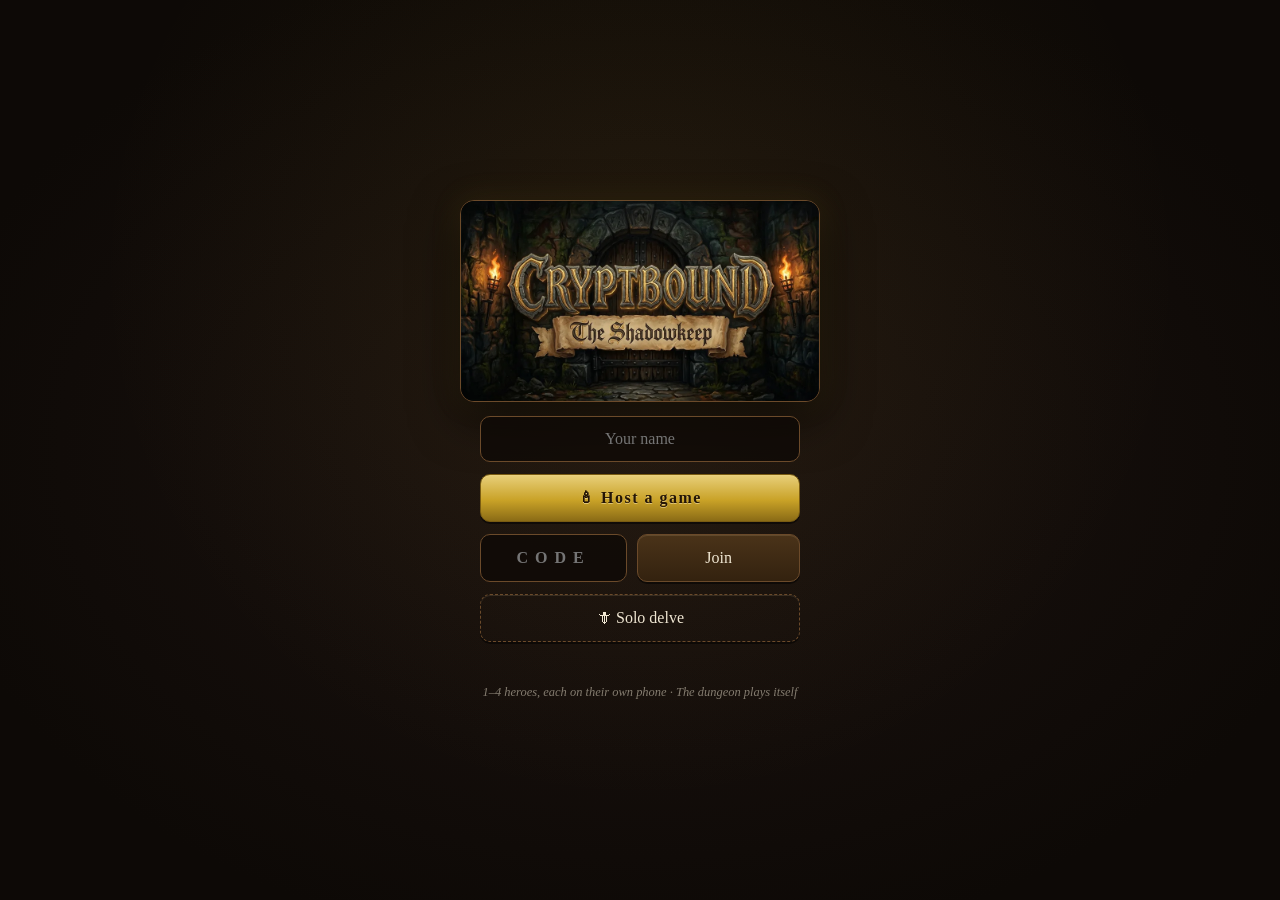
==== index.html @ fb604f8c "Add Gemini-generated art: logo, hero portraits, card illustrations, app icon - 12 original artworks " ====
<!DOCTYPE html>
<html lang="en">
<head>
  <meta charset="UTF-8" />
  <meta name="viewport" content="width=device-width, initial-scale=1.0, maximum-scale=1.0, user-scalable=no, viewport-fit=cover" />
  <meta name="theme-color" content="#0b0812" />
  <meta name="mobile-web-app-capable" content="yes" />
  <meta name="apple-mobile-web-app-capable" content="yes" />
  <meta name="apple-mobile-web-app-status-bar-style" content="black-translucent" />
  <title>CRYPTBOUND: The Shadowkeep</title>
  <link rel="manifest" href="manifest.webmanifest" />
  <link rel="icon" href="assets/icons/icon-192.png" />
  <link rel="apple-touch-icon" href="assets/icons/icon-192.png" />
  <link rel="stylesheet" href="css/style.css" />
  <script src="lib/peerjs.min.js"></script>
  <script type="importmap">
    { "imports": { "three": "./lib/three.module.min.js" } }
  </script>
</head>
<body>

  <!-- Home -->
  <div id="screen-home" class="screen parchment-bg">
    <div class="title-block">
      <img id="logo-art" src="assets/art/logo.webp" alt="CRYPTBOUND: The Shadowkeep"
        onerror="this.remove()" onload="this.closest('.title-block').classList.add('has-art')" />
      <div class="title-rule">⚔ ✦ ⚔</div>
      <h1 class="logo">CRYPTBOUND</h1>
      <p class="tagline">— The Shadowkeep —</p>
    </div>
    <p id="loading-note" class="dim">Unpacking the miniatures...</p>
    <div class="home-form">
      <input id="player-name" type="text" maxlength="14" placeholder="Your name" autocomplete="off" />
      <button id="btn-host" class="primary">🕯 Host a game</button>
      <div class="join-row">
        <input id="join-code" type="text" maxlength="4" placeholder="CODE" autocomplete="off" />
        <button id="btn-join">Join</button>
      </div>
      <button id="btn-solo" class="ghost">🗡 Solo delve</button>
      <p id="home-error" class="error"></p>
    </div>
    <p class="fine-print">1–4 heroes, each on their own phone · The dungeon plays itself</p>
  </div>

  <!-- Lobby -->
  <div id="screen-lobby" class="screen parchment-bg">
    <h2 class="lobby-title">Party gathers at room <span id="lobby-code">—</span></h2>
    <p id="lobby-hint" class="dim"></p>
    <div id="lobby-slots"></div>
    <button id="btn-start" class="primary hidden">⚔ BEGIN THE QUEST</button>
  </div>

  <!-- Game -->
  <div id="screen-game" class="screen hidden">
    <div id="board-container"></div>
    <div id="table-vignette"></div>
    <div id="turn-bar"></div>
    <div id="objective-chip"></div>
    <div id="hero-card"></div>
    <button id="btn-center" title="Center on active hero">🎯</button>
    <div id="game-log"></div>
    <div id="dice-tray" class="hidden"></div>
    <div id="turn-banner" class="hidden"></div>
    <div id="card-overlay" class="hidden"></div>
    <div id="bottom-sheet" class="hidden"></div>
    <div id="action-bar"></div>
  </div>

  <!-- End -->
  <div id="screen-end" class="screen parchment-bg">
    <h1 id="end-title"></h1>
    <p id="end-text"></p>
    <div id="end-stats"></div>
    <button id="btn-again" class="primary">↺ Play again</button>
  </div>

  <div id="toast" class="hidden"></div>

  <script type="module" src="js/main.js"></script>
</body>
</html>
---- css/style.css ----
* { margin: 0; padding: 0; box-sizing: border-box; }

:root {
  --ink: #efe6d2;
  --parchment: #d8c9a3;
  --gold: #c9a227;
  --gold-hi: #e8cf7a;
  --wood: #3d2a16;
  --panel: rgba(24, 16, 10, 0.88);
  --panel-border: #6b4a2a;
  --blood: #b8452f;
}

html, body {
  width: 100%; height: 100%;
  overflow: hidden;
  background: #0b0812;
  color: var(--ink);
  font-family: Georgia, "Times New Roman", serif;
  touch-action: none;
  user-select: none;
  -webkit-user-select: none;
  -webkit-tap-highlight-color: transparent;
  overscroll-behavior: none;
}

.hidden { display: none !important; }
.dim { opacity: 0.65; }
.error { color: #ff8a76; min-height: 1.2em; font-size: 0.9rem; }

.screen {
  position: absolute; inset: 0;
  display: flex; flex-direction: column;
  align-items: center; justify-content: center;
  gap: 14px;
  padding: 24px;
  padding-top: calc(24px + env(safe-area-inset-top, 0px));
  padding-bottom: calc(24px + env(safe-area-inset-bottom, 0px));
  text-align: center;
}

/* Ξύλινο/σκοτεινό φόντο για τα menu screens */
.parchment-bg {
  background:
    radial-gradient(ellipse at 50% 30%, rgba(201, 162, 39, 0.08), transparent 60%),
    radial-gradient(ellipse at center, #1c1310 0%, #0d0906 80%);
}

.title-block { display: flex; flex-direction: column; gap: 4px; align-items: center; }
#logo-art {
  width: min(360px, 90vw);
  border-radius: 14px;
  border: 1px solid var(--panel-border);
  box-shadow: 0 16px 48px rgba(0, 0, 0, 0.7), 0 0 30px rgba(201, 162, 39, 0.15);
}
.title-block.has-art .title-rule,
.title-block.has-art .logo,
.title-block.has-art .tagline { display: none; }
.title-rule { color: var(--gold); letter-spacing: 10px; font-size: 0.9rem; opacity: 0.8; }

.logo {
  font-size: clamp(2.6rem, 13vw, 4.4rem);
  font-weight: 700; letter-spacing: 5px;
  color: var(--parchment);
  text-shadow: 0 2px 0 #3a2a10, 0 6px 24px rgba(201, 162, 39, 0.35);
}

.tagline { letter-spacing: 5px; color: var(--gold-hi); font-style: italic; }
.fine-print { font-size: 0.78rem; opacity: 0.5; font-style: italic; }

/* ---------- Buttons / inputs: ξύλο & χρυσός ---------- */

button {
  font: inherit; color: var(--ink);
  background: linear-gradient(180deg, #4a3319, #33220f);
  border: 1px solid var(--panel-border);
  border-radius: 10px;
  padding: 13px 20px;
  min-height: 48px;
  cursor: pointer;
  box-shadow: 0 2px 0 rgba(0, 0, 0, 0.5), inset 0 1px 0 rgba(255, 230, 180, 0.12);
}
button:active { transform: translateY(1px); }
button:disabled { opacity: 0.4; }
button.primary {
  background: linear-gradient(180deg, var(--gold-hi), var(--gold) 55%, #8a6b16);
  color: #241505; font-weight: 700; letter-spacing: 1.5px;
  border: 1px solid #7a5c12;
  text-shadow: 0 1px 0 rgba(255, 240, 200, 0.5);
}
button.ghost { background: transparent; border-style: dashed; }

input {
  font: inherit; color: var(--ink);
  background: rgba(14, 9, 5, 0.8);
  border: 1px solid var(--panel-border);
  border-radius: 10px;
  padding: 13px 16px;
  text-align: center;
  width: 100%;
}
#join-code { text-transform: uppercase; letter-spacing: 7px; width: 46%; font-weight: 700; }

.home-form { display: flex; flex-direction: column; gap: 12px; width: min(320px, 86vw); }
.join-row { display: flex; gap: 10px; }
.join-row button { flex: 1; }

/* ---------- Lobby ---------- */

.lobby-title { color: var(--parchment); font-weight: 600; }
#lobby-code { color: var(--gold-hi); letter-spacing: 6px; }
#lobby-slots { display: flex; flex-direction: column; gap: 10px; width: min(380px, 92vw); }

.hero-slot {
  display: grid;
  grid-template-columns: auto 1fr auto;
  align-items: center; gap: 12px;
  text-align: left;
  min-height: 64px;
}
.hero-slot.taken { border-color: var(--gold); }
.hero-slot.mine { background: linear-gradient(180deg, #5a3f1e, #3d2a12); box-shadow: 0 0 12px rgba(201, 162, 39, 0.35); }
.hero-dot { width: 14px; height: 14px; border-radius: 50%; box-shadow: 0 0 8px currentColor; }
.hero-avatar { position: relative; display: flex; align-items: center; }
.hero-avatar img {
  width: 48px; height: 48px;
  border-radius: 8px;
  object-fit: cover;
  border: 1px solid var(--panel-border);
}
.hero-avatar img + .hero-dot { position: absolute; right: -4px; bottom: -4px; width: 12px; height: 12px; border: 2px solid #17100a; }
.hero-name small { color: var(--gold-hi); font-style: italic; }
.hero-stats { display: block; font-size: 0.72rem; opacity: 0.65; margin-top: 2px; font-family: system-ui, sans-serif; }
.hero-by { font-size: 0.72rem; opacity: 0.8; text-transform: uppercase; letter-spacing: 1px; }

/* ---------- Game HUD ---------- */

#screen-game { padding: 0; justify-content: stretch; align-items: stretch; }
#board-container, #board-container canvas {
  position: absolute; inset: 0; width: 100%; height: 100%; display: block;
}

/* Βινιέτα σαν φως κεριού πάνω από το τραπέζι */
#table-vignette {
  position: absolute; inset: 0;
  pointer-events: none;
  background: radial-gradient(ellipse at 50% 42%, transparent 45%, rgba(5, 3, 8, 0.55) 100%);
  z-index: 2;
}

#turn-bar {
  position: absolute;
  top: env(safe-area-inset-top, 0px);
  left: 0; right: 0;
  padding: 10px 14px 22px;
  background: linear-gradient(180deg, rgba(8, 5, 2, 0.92), transparent);
  font-size: 0.95rem;
  text-align: center;
  pointer-events: none;
  z-index: 5;
  color: var(--parchment);
}
#turn-bar.my-turn b { color: var(--gold-hi); }
.round-chip {
  font-size: 0.68rem; letter-spacing: 2px;
  border: 1px solid var(--panel-border);
  border-radius: 999px;
  padding: 2px 8px;
  margin-right: 6px;
  color: var(--gold-hi);
  font-family: system-ui, sans-serif;
}

#objective-chip {
  position: absolute;
  top: calc(env(safe-area-inset-top, 0px) + 40px);
  left: 50%; transform: translateX(-50%);
  font-size: 0.7rem;
  opacity: 0.7;
  pointer-events: none;
  z-index: 5;
  font-family: system-ui, sans-serif;
}

#hero-card {
  position: absolute;
  top: calc(env(safe-area-inset-top, 0px) + 64px);
  left: 10px;
  background: var(--panel);
  border: 1px solid var(--panel-border);
  border-radius: 10px;
  padding: 8px 12px;
  font-size: 0.9rem;
  line-height: 1.5;
  pointer-events: none;
  z-index: 5;
}
#hero-card b { color: var(--gold-hi); }
#hero-card .hearts { color: var(--blood); letter-spacing: 1px; }
#hero-card small { font-family: system-ui, sans-serif; font-size: 0.72rem; }

#btn-center {
  position: absolute;
  right: 10px;
  top: calc(env(safe-area-inset-top, 0px) + 64px);
  min-height: 42px; min-width: 42px;
  padding: 8px;
  border-radius: 50%;
  z-index: 6;
  font-size: 1.1rem;
}

#game-log {
  position: absolute;
  bottom: calc(env(safe-area-inset-bottom, 0px) + 88px);
  left: 8px; right: 8px;
  max-height: 110px;
  overflow-y: auto;
  font-size: 0.8rem;
  line-height: 1.55;
  padding: 6px 12px;
  background: linear-gradient(180deg, transparent, rgba(8, 5, 2, 0.75) 30%);
  border-radius: 10px;
  pointer-events: none;
  z-index: 5;
  font-style: italic;
}
.log-combat { color: #ffb3a0; }
.log-treasure { color: var(--gold-hi); }
.log-spell { color: #c9a8ff; }
.log-death, .log-end { color: #ff8a76; font-weight: 700; }
.log-kill { color: #a8ffc9; }
.log-reveal { color: #a0cfff; }
.log-intro { color: var(--parchment); }

#action-bar {
  position: absolute;
  bottom: env(safe-area-inset-bottom, 0px);
  left: 0; right: 0;
  display: flex;
  gap: 8px;
  padding: 10px;
  overflow-x: auto;
  z-index: 6;
  background: linear-gradient(0deg, rgba(8, 5, 2, 0.97) 60%, transparent);
}
#action-bar button {
  flex: 0 0 auto;
  font-size: 0.88rem;
  padding: 11px 15px;
  border-radius: 999px;
  font-family: system-ui, sans-serif;
}
#action-bar button.roll {
  background: linear-gradient(180deg, var(--gold-hi), var(--gold) 55%, #8a6b16);
  color: #241505; font-weight: 700;
}
#action-bar button.end-turn { border-color: var(--gold); color: var(--gold-hi); }
#action-bar button.cancel { border-color: #ff8a76; color: #ff8a76; }
#action-bar button.info { opacity: 0.95; background: #241a0d; }
#action-bar button.icon-btn { font-size: 1.05rem; min-width: 48px; }

/* ---------- Dice tray ---------- */

#dice-tray {
  position: absolute;
  top: 46%; left: 50%;
  transform: translate(-50%, -50%);
  background: radial-gradient(ellipse at top, #2a1c0e, #17100a);
  border: 2px solid var(--panel-border);
  border-radius: 16px;
  padding: 16px 22px;
  text-align: center;
  z-index: 8;
  pointer-events: none;
  box-shadow: 0 14px 44px rgba(0, 0, 0, 0.75), inset 0 0 24px rgba(0, 0, 0, 0.6);
  min-width: 230px;
}
.tray-row { display: flex; align-items: center; justify-content: space-between; gap: 14px; margin: 6px 0; }
.tray-name { font-size: 0.78rem; opacity: 0.85; font-style: italic; }
.tray-name.atk { color: #ffb3a0; }
.tray-name.def { color: #a0cfff; }
.dice-set { display: flex; gap: 6px; }

.die {
  width: 38px; height: 38px;
  display: inline-flex; align-items: center; justify-content: center;
  border-radius: 8px;
  font-size: 1.15rem;
  background: linear-gradient(160deg, #f3ead2, #cbbb92);
  box-shadow: 0 3px 5px rgba(0, 0, 0, 0.55), inset 0 1px 0 #fff8;
  color: #241505;
}
.die.skull { background: linear-gradient(160deg, #f3ead2, #cbbb92); }
.die.white { background: linear-gradient(160deg, #ffffff, #d8d8d8); }
.die.black { background: linear-gradient(160deg, #4a4a55, #23232c); filter: none; }
.die.num { font-weight: 800; font-size: 1.3rem; font-family: Georgia, serif; }

.tray-in .die { animation: dieroll 0.55s cubic-bezier(0.2, 1.6, 0.4, 1) backwards; }
.tray-in .die:nth-child(2) { animation-delay: 0.07s; }
.tray-in .die:nth-child(3) { animation-delay: 0.14s; }
.tray-in .die:nth-child(4) { animation-delay: 0.21s; }

@keyframes dieroll {
  0% { transform: translateY(-46px) rotate(220deg) scale(0.4); opacity: 0; }
  70% { transform: translateY(4px) rotate(-12deg) scale(1.06); opacity: 1; }
  100% { transform: none; opacity: 1; }
}

.tray-result { margin-top: 8px; font-weight: 700; letter-spacing: 1px; color: var(--gold-hi); }
.tray-result.hit { color: #ff9a84; }
.tray-result.block { color: #a0cfff; }

/* ---------- YOUR TURN banner ---------- */

#turn-banner {
  position: absolute;
  top: 32%; left: 50%;
  transform: translateX(-50%);
  font-size: clamp(1.6rem, 8vw, 2.6rem);
  letter-spacing: 5px;
  color: var(--gold-hi);
  text-shadow: 0 2px 0 #3a2a10, 0 0 34px rgba(201, 162, 39, 0.6);
  z-index: 9;
  pointer-events: none;
  white-space: nowrap;
}
.banner-in { animation: bannerpop 1.5s ease-out forwards; }
@keyframes bannerpop {
  0% { opacity: 0; transform: translateX(-50%) scale(0.6); }
  18% { opacity: 1; transform: translateX(-50%) scale(1.08); }
  30% { transform: translateX(-50%) scale(1); }
  80% { opacity: 1; }
  100% { opacity: 0; }
}

/* ---------- Treasure card ---------- */

#card-overlay {
  position: absolute; inset: 0;
  display: flex; align-items: center; justify-content: center;
  background: rgba(5, 3, 8, 0.45);
  z-index: 10;
}
.tcard { width: 210px; height: 300px; perspective: 900px; }
.tcard-inner {
  position: relative; width: 100%; height: 100%;
  transform-style: preserve-3d;
  transition: transform 0.7s cubic-bezier(0.3, 1.4, 0.4, 1);
}
.tcard.flip .tcard-inner { transform: rotateY(180deg); }
.tcard-back, .tcard-front {
  position: absolute; inset: 0;
  backface-visibility: hidden;
  border-radius: 14px;
  display: flex; flex-direction: column; align-items: center; justify-content: center;
  gap: 14px;
  padding: 18px;
  border: 2px solid var(--gold);
  box-shadow: 0 18px 50px rgba(0, 0, 0, 0.8);
}
.tcard-back {
  background:
    radial-gradient(circle at center, rgba(201, 162, 39, 0.25), transparent 65%),
    repeating-linear-gradient(45deg, #241a0d 0 10px, #1c1409 10px 20px);
  background-size: cover;
  background-position: center;
  font-size: 3.4rem;
}
.tcard-back[style*="background-image"] { font-size: 0; }
.tcard-front {
  transform: rotateY(180deg);
  background: linear-gradient(170deg, #efe3c4, #cbb98e);
  background-size: cover;
  background-position: center;
  color: #2c1d08;
  justify-content: flex-end;
  padding: 0;
  overflow: hidden;
}
.tcard-icon { font-size: 3rem; }
.tcard-front[style*="background-image"] .tcard-icon { display: none; }
.tcard-text {
  font-size: 0.92rem; line-height: 1.4; text-align: center; font-style: italic;
  width: 100%;
  padding: 12px 14px;
  background: linear-gradient(180deg, rgba(239, 227, 196, 0), rgba(239, 227, 196, 0.95) 30%);
  color: #2c1d08;
  text-shadow: 0 1px 0 #fff8;
}
.tcard.hazard .tcard-front, .tcard.monster .tcard-front { background: linear-gradient(170deg, #e0bfb2, #b98e83); }
.tcard.special .tcard-front { background: linear-gradient(170deg, #f5e6b8, #d9bd6d); }

/* ---------- Bottom sheet (spells) ---------- */

#bottom-sheet {
  position: absolute;
  left: 0; right: 0;
  bottom: 0;
  background: var(--panel);
  border-top: 2px solid var(--panel-border);
  border-radius: 18px 18px 0 0;
  padding: 14px 14px calc(14px + env(safe-area-inset-bottom, 0px));
  z-index: 11;
  display: flex; flex-direction: column; gap: 8px;
  animation: sheetup 0.25s ease-out;
}
@keyframes sheetup { from { transform: translateY(100%); } to { transform: none; } }
.sheet-title { text-align: center; color: var(--gold-hi); letter-spacing: 2px; font-size: 0.85rem; margin-bottom: 4px; }
.sheet-item {
  display: grid;
  grid-template-columns: auto 1fr;
  gap: 14px;
  align-items: center;
  text-align: left;
}
.sheet-item small { display: block; opacity: 0.65; font-size: 0.75rem; font-family: system-ui, sans-serif; }
.sheet-icon { font-size: 1.5rem; }
.sheet-cancel { text-align: center; display: block; color: #ff8a76; }

/* ---------- End screen ---------- */

#end-title.win { color: var(--gold-hi); text-shadow: 0 0 34px rgba(201, 162, 39, 0.6); font-size: clamp(2.6rem, 13vw, 4rem); letter-spacing: 6px; }
#end-title.loss { color: #ff8a76; font-size: clamp(2.6rem, 13vw, 4rem); letter-spacing: 6px; }
#end-stats { display: flex; flex-direction: column; gap: 6px; font-size: 0.95rem; }
.end-hero b { color: var(--gold-hi); }

#toast {
  position: absolute;
  top: calc(env(safe-area-inset-top, 0px) + 92px);
  left: 50%; transform: translateX(-50%);
  background: var(--panel);
  border: 1px solid var(--panel-border);
  border-radius: 999px;
  padding: 10px 20px;
  font-size: 0.85rem;
  z-index: 12;
  max-width: 90vw;
}
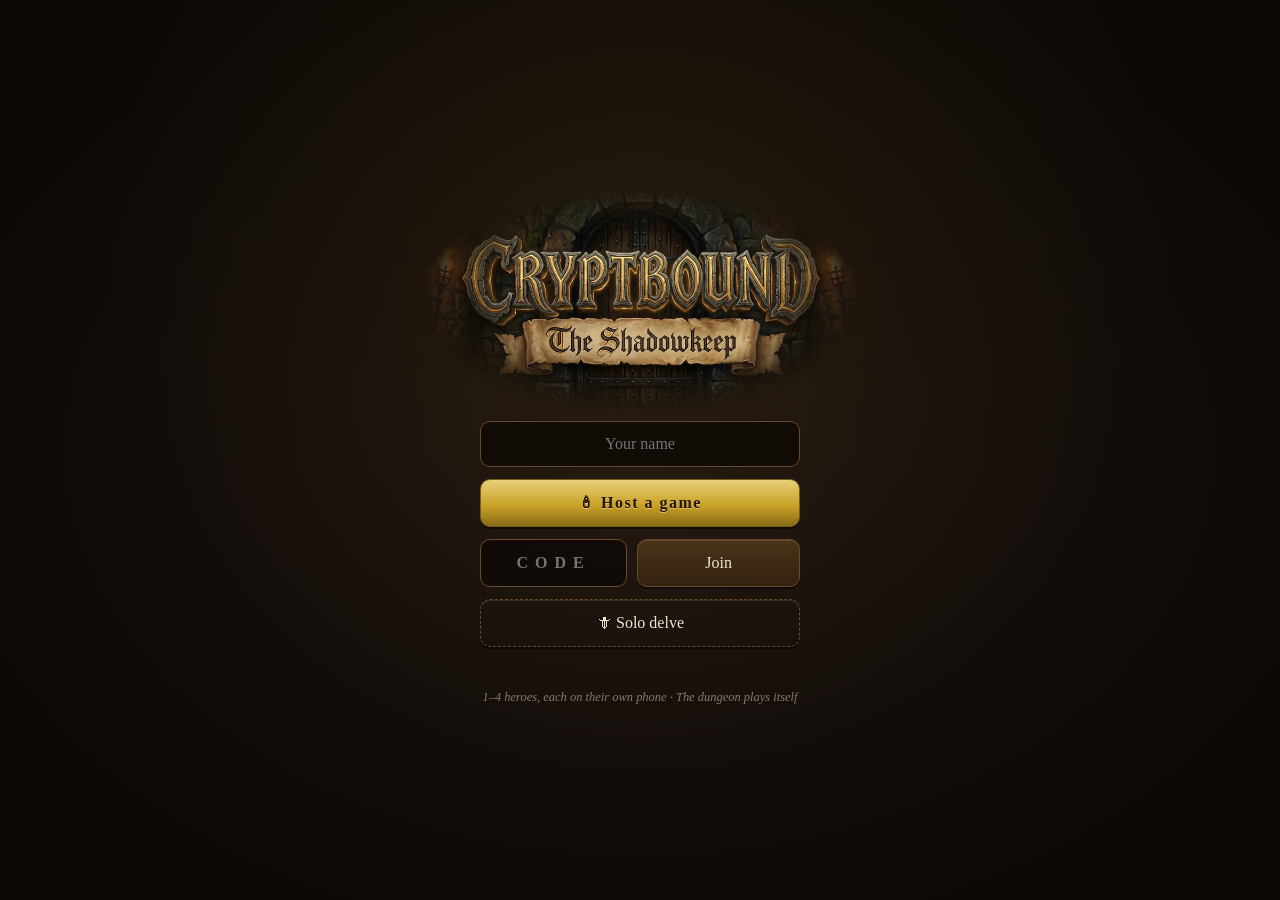
==== commit 1ab603fa: "Super polish: smooth camera, move confirmation, chest UX, icon bar, animated home UX: - Movement is " ====
--- a/index.html
+++ b/index.html
@@ -21,6 +21,10 @@
 
   <!-- Home -->
   <div id="screen-home" class="screen parchment-bg">
+    <div id="embers" aria-hidden="true">
+      <span></span><span></span><span></span><span></span><span></span>
+      <span></span><span></span><span></span><span></span><span></span>
+    </div>
     <div class="title-block">
       <img id="logo-art" src="assets/art/logo.webp" alt="CRYPTBOUND: The Shadowkeep"
         onerror="this.remove()" onload="this.closest('.title-block').classList.add('has-art')" />
--- a/css/style.css
+++ b/css/style.css
@@ -30,6 +30,7 @@
 
 .screen {
   position: absolute; inset: 0;
+  animation: screenIn 0.45s ease both;
   display: flex; flex-direction: column;
   align-items: center; justify-content: center;
   gap: 14px;
@@ -39,6 +40,11 @@
   text-align: center;
 }
 
+@keyframes screenIn {
+  from { opacity: 0; transform: scale(1.02); }
+  to { opacity: 1; transform: none; }
+}
+
 /* Ξύλινο/σκοτεινό φόντο για τα menu screens */
 .parchment-bg {
   background:
@@ -48,15 +54,57 @@
 
 .title-block { display: flex; flex-direction: column; gap: 4px; align-items: center; }
 #logo-art {
-  width: min(360px, 90vw);
-  border-radius: 14px;
-  border: 1px solid var(--panel-border);
-  box-shadow: 0 16px 48px rgba(0, 0, 0, 0.7), 0 0 30px rgba(201, 162, 39, 0.15);
+  width: min(480px, 104vw);
+  max-width: none;
+  border: none;
+  -webkit-mask-image: radial-gradient(ellipse 62% 58% at center, black 46%, transparent 74%);
+  mask-image: radial-gradient(ellipse 62% 58% at center, black 46%, transparent 74%);
+  animation: logoFloat 6s ease-in-out infinite alternate, logoGlow 3.4s ease-in-out infinite alternate;
+  margin: -30px 0 -26px;
+}
+@keyframes logoFloat {
+  from { transform: translateY(-5px) scale(1); }
+  to { transform: translateY(6px) scale(1.015); }
+}
+@keyframes logoGlow {
+  from { filter: drop-shadow(0 0 14px rgba(201, 162, 39, 0.12)) brightness(0.98); }
+  to { filter: drop-shadow(0 0 34px rgba(201, 162, 39, 0.32)) brightness(1.06); }
 }
 .title-block.has-art .title-rule,
 .title-block.has-art .logo,
 .title-block.has-art .tagline { display: none; }
 .title-rule { color: var(--gold); letter-spacing: 10px; font-size: 0.9rem; opacity: 0.8; }
+
+/* Καύτρες που ανεβαίνουν στο home */
+#embers { position: absolute; inset: 0; overflow: hidden; pointer-events: none; }
+#embers span {
+  position: absolute;
+  bottom: -12px;
+  width: 5px; height: 5px;
+  border-radius: 50%;
+  background: radial-gradient(circle, #ffd27a, #ff8a3e 65%, transparent);
+  opacity: 0;
+  animation: emberRise linear infinite;
+}
+#embers span:nth-child(1)  { left: 8%;  animation-duration: 7.2s; animation-delay: 0s; }
+#embers span:nth-child(2)  { left: 18%; animation-duration: 9.5s; animation-delay: 1.4s; transform: scale(0.7); }
+#embers span:nth-child(3)  { left: 29%; animation-duration: 6.4s; animation-delay: 2.8s; }
+#embers span:nth-child(4)  { left: 41%; animation-duration: 10.5s; animation-delay: 0.9s; transform: scale(1.3); }
+#embers span:nth-child(5)  { left: 52%; animation-duration: 8.1s; animation-delay: 3.6s; transform: scale(0.6); }
+#embers span:nth-child(6)  { left: 63%; animation-duration: 7.7s; animation-delay: 1.9s; }
+#embers span:nth-child(7)  { left: 72%; animation-duration: 9.9s; animation-delay: 0.4s; transform: scale(0.8); }
+#embers span:nth-child(8)  { left: 81%; animation-duration: 6.8s; animation-delay: 2.2s; transform: scale(1.2); }
+#embers span:nth-child(9)  { left: 90%; animation-duration: 8.8s; animation-delay: 4.1s; }
+#embers span:nth-child(10) { left: 96%; animation-duration: 7.4s; animation-delay: 1.1s; transform: scale(0.7); }
+@keyframes emberRise {
+  0% { transform: translateY(0); opacity: 0; }
+  8% { opacity: 0.9; }
+  60% { opacity: 0.5; }
+  100% { transform: translateY(-105vh) translateX(4vw); opacity: 0; }
+}
+@media (prefers-reduced-motion: reduce) {
+  #embers span, #logo-art { animation: none; }
+}
 
 .logo {
   font-size: clamp(2.6rem, 13vw, 4.4rem);
@@ -232,33 +280,54 @@
 .log-kill { color: #a8ffc9; }
 .log-reveal { color: #a0cfff; }
 .log-intro { color: var(--parchment); }
+#game-log div:last-child { animation: logIn 0.35s ease both; }
+@keyframes logIn { from { opacity: 0; transform: translateY(5px); } to { opacity: 1; transform: none; } }
 
 #action-bar {
   position: absolute;
   bottom: env(safe-area-inset-bottom, 0px);
   left: 0; right: 0;
   display: flex;
-  gap: 8px;
-  padding: 10px;
-  overflow-x: auto;
+  justify-content: space-evenly;
+  align-items: stretch;
+  gap: 4px;
+  padding: 8px 6px 10px;
   z-index: 6;
   background: linear-gradient(0deg, rgba(8, 5, 2, 0.97) 60%, transparent);
 }
-#action-bar button {
-  flex: 0 0 auto;
-  font-size: 0.88rem;
-  padding: 11px 15px;
-  border-radius: 999px;
+#action-bar button.ab {
+  flex: 1 1 0;
+  max-width: 76px;
+  min-width: 0;
+  min-height: 56px;
+  display: flex;
+  flex-direction: column;
+  align-items: center;
+  justify-content: center;
+  gap: 3px;
+  padding: 6px 2px;
+  border-radius: 12px;
   font-family: system-ui, sans-serif;
 }
+.ab-icon { font-size: 1.25rem; line-height: 1; }
+.ab-label { font-size: 0.56rem; letter-spacing: 0.5px; text-transform: uppercase; opacity: 0.8; white-space: nowrap; }
 #action-bar button.roll {
   background: linear-gradient(180deg, var(--gold-hi), var(--gold) 55%, #8a6b16);
   color: #241505; font-weight: 700;
+  animation: rollPulse 1.6s ease-in-out infinite;
+}
+@keyframes rollPulse {
+  0%, 100% { box-shadow: 0 0 0 rgba(201, 162, 39, 0); }
+  50% { box-shadow: 0 0 16px rgba(201, 162, 39, 0.55); }
 }
 #action-bar button.end-turn { border-color: var(--gold); color: var(--gold-hi); }
 #action-bar button.cancel { border-color: #ff8a76; color: #ff8a76; }
+#action-bar button.confirm {
+  background: linear-gradient(180deg, #9fdc8a, #5da344 55%, #3d7a2c);
+  color: #10230a; font-weight: 700;
+}
+#action-bar button.wide { max-width: none; flex: 1.4 1 0; }
 #action-bar button.info { opacity: 0.95; background: #241a0d; }
-#action-bar button.icon-btn { font-size: 1.05rem; min-width: 48px; }
 
 /* ---------- Dice tray ---------- */
 
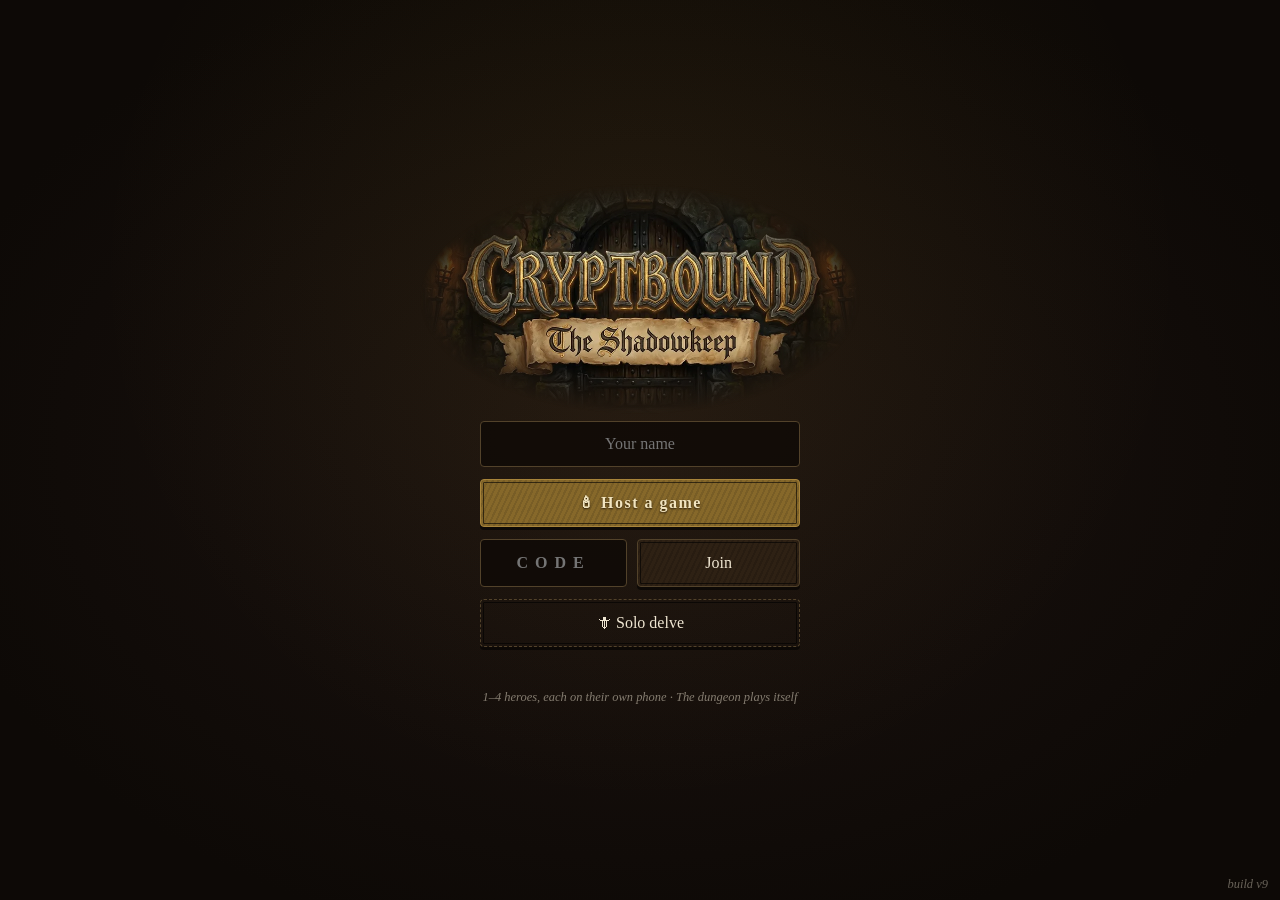
==== commit f1781038: "Self-updating service worker, build badge, tap debounce, visible chest opening - SW now force-reload" ====
--- a/index.html
+++ b/index.html
@@ -44,6 +44,7 @@
       <p id="home-error" class="error"></p>
     </div>
     <p class="fine-print">1–4 heroes, each on their own phone · The dungeon plays itself</p>
+    <p id="build-badge" class="fine-print" style="position:absolute;bottom:8px;right:12px;opacity:0.4"></p>
   </div>
 
   <!-- Lobby -->
--- a/css/style.css
+++ b/css/style.css
@@ -120,29 +120,35 @@
 
 button {
   font: inherit; color: var(--ink);
-  background: linear-gradient(180deg, #4a3319, #33220f);
-  border: 1px solid var(--panel-border);
-  border-radius: 10px;
+  background:
+    repeating-linear-gradient(115deg, rgba(0, 0, 0, 0.14) 0 2px, transparent 2px 5px),
+    #2e2114;
+  border: 1px solid #52422a;
+  outline: 1px solid rgba(0, 0, 0, 0.6);
+  outline-offset: -4px;
+  border-radius: 4px;
   padding: 13px 20px;
   min-height: 48px;
   cursor: pointer;
-  box-shadow: 0 2px 0 rgba(0, 0, 0, 0.5), inset 0 1px 0 rgba(255, 230, 180, 0.12);
-}
-button:active { transform: translateY(1px); }
-button:disabled { opacity: 0.4; }
+  box-shadow: 0 3px 0 rgba(0, 0, 0, 0.55);
+}
+button:active { transform: translateY(2px); box-shadow: 0 1px 0 rgba(0, 0, 0, 0.55); }
+button:disabled { opacity: 0.38; }
 button.primary {
-  background: linear-gradient(180deg, var(--gold-hi), var(--gold) 55%, #8a6b16);
-  color: #241505; font-weight: 700; letter-spacing: 1.5px;
-  border: 1px solid #7a5c12;
-  text-shadow: 0 1px 0 rgba(255, 240, 200, 0.5);
+  background:
+    repeating-linear-gradient(115deg, rgba(0, 0, 0, 0.1) 0 2px, transparent 2px 5px),
+    #86682a;
+  color: #f2e5c0; font-weight: 700; letter-spacing: 1.5px;
+  border: 1px solid #a8843a;
+  text-shadow: 0 1px 2px rgba(20, 10, 0, 0.8);
 }
 button.ghost { background: transparent; border-style: dashed; }
 
 input {
   font: inherit; color: var(--ink);
   background: rgba(14, 9, 5, 0.8);
-  border: 1px solid var(--panel-border);
-  border-radius: 10px;
+  border: 1px solid #52422a;
+  border-radius: 4px;
   padding: 13px 16px;
   text-align: center;
   width: 100%;
@@ -306,15 +312,18 @@
   justify-content: center;
   gap: 3px;
   padding: 6px 2px;
-  border-radius: 12px;
+  border-radius: 6px;
   font-family: system-ui, sans-serif;
 }
 .ab-icon { font-size: 1.25rem; line-height: 1; }
 .ab-label { font-size: 0.56rem; letter-spacing: 0.5px; text-transform: uppercase; opacity: 0.8; white-space: nowrap; }
 #action-bar button.roll {
-  background: linear-gradient(180deg, var(--gold-hi), var(--gold) 55%, #8a6b16);
-  color: #241505; font-weight: 700;
-  animation: rollPulse 1.6s ease-in-out infinite;
+  background:
+    repeating-linear-gradient(115deg, rgba(0, 0, 0, 0.1) 0 2px, transparent 2px 5px),
+    #86682a;
+  color: #f2e5c0; font-weight: 700;
+  border-color: #a8843a;
+  animation: rollPulse 1.8s ease-in-out infinite;
 }
 @keyframes rollPulse {
   0%, 100% { box-shadow: 0 0 0 rgba(201, 162, 39, 0); }
@@ -323,8 +332,11 @@
 #action-bar button.end-turn { border-color: var(--gold); color: var(--gold-hi); }
 #action-bar button.cancel { border-color: #ff8a76; color: #ff8a76; }
 #action-bar button.confirm {
-  background: linear-gradient(180deg, #9fdc8a, #5da344 55%, #3d7a2c);
-  color: #10230a; font-weight: 700;
+  background:
+    repeating-linear-gradient(115deg, rgba(0, 0, 0, 0.12) 0 2px, transparent 2px 5px),
+    #4a7a34;
+  color: #e8f2d8; font-weight: 700;
+  border-color: #6a9a4a;
 }
 #action-bar button.wide { max-width: none; flex: 1.4 1 0; }
 #action-bar button.info { opacity: 0.95; background: #241a0d; }
@@ -352,31 +364,44 @@
 .dice-set { display: flex; gap: 6px; }
 
 .die {
-  width: 38px; height: 38px;
+  width: 40px; height: 40px;
   display: inline-flex; align-items: center; justify-content: center;
-  border-radius: 8px;
+  border-radius: 5px;
   font-size: 1.15rem;
-  background: linear-gradient(160deg, #f3ead2, #cbbb92);
-  box-shadow: 0 3px 5px rgba(0, 0, 0, 0.55), inset 0 1px 0 #fff8;
+  background: #d9cdae;
+  border: 1px solid #4a3a24;
+  box-shadow: 0 3px 4px rgba(0, 0, 0, 0.6);
   color: #241505;
 }
-.die.skull { background: linear-gradient(160deg, #f3ead2, #cbbb92); }
-.die.white { background: linear-gradient(160deg, #ffffff, #d8d8d8); }
-.die.black { background: linear-gradient(160deg, #4a4a55, #23232c); filter: none; }
-.die.num { font-weight: 800; font-size: 1.3rem; font-family: Georgia, serif; }
-
-.tray-in .die { animation: dieroll 0.55s cubic-bezier(0.2, 1.6, 0.4, 1) backwards; }
-.tray-in .die:nth-child(2) { animation-delay: 0.07s; }
-.tray-in .die:nth-child(3) { animation-delay: 0.14s; }
-.tray-in .die:nth-child(4) { animation-delay: 0.21s; }
-
-@keyframes dieroll {
-  0% { transform: translateY(-46px) rotate(220deg) scale(0.4); opacity: 0; }
-  70% { transform: translateY(4px) rotate(-12deg) scale(1.06); opacity: 1; }
-  100% { transform: none; opacity: 1; }
-}
-
-.tray-result { margin-top: 8px; font-weight: 700; letter-spacing: 1px; color: var(--gold-hi); }
+.die.white { background: #e8e2d2; }
+.die.black { background: #33323e; }
+.die.num { font-weight: 800; font-size: 1.35rem; font-family: Georgia, serif; }
+
+.die.rolling {
+  background: #cfc2a0;
+  animation: tumble 0.18s linear infinite;
+  opacity: 0.95;
+}
+@keyframes tumble {
+  0% { transform: translateY(-3px) rotate(-14deg); }
+  25% { transform: translateY(2px) rotate(8deg) scale(0.95); }
+  50% { transform: translateY(-2px) rotate(-6deg) scale(1.05); }
+  75% { transform: translateY(3px) rotate(12deg); }
+  100% { transform: translateY(-3px) rotate(-14deg); }
+}
+.die.settle { animation: settle 0.32s cubic-bezier(0.2, 1.8, 0.4, 1); }
+@keyframes settle {
+  0% { transform: rotate(18deg) scale(1.35); }
+  60% { transform: rotate(-6deg) scale(0.94); }
+  100% { transform: none; }
+}
+
+.tray-result { margin-top: 8px; min-height: 1.3em; font-weight: 700; letter-spacing: 1px; color: var(--gold-hi); opacity: 0; }
+.tray-result.show { animation: resultIn 0.4s ease forwards; }
+@keyframes resultIn {
+  from { opacity: 0; transform: scale(0.7); }
+  to { opacity: 1; transform: none; }
+}
 .tray-result.hit { color: #ff9a84; }
 .tray-result.block { color: #a0cfff; }
 
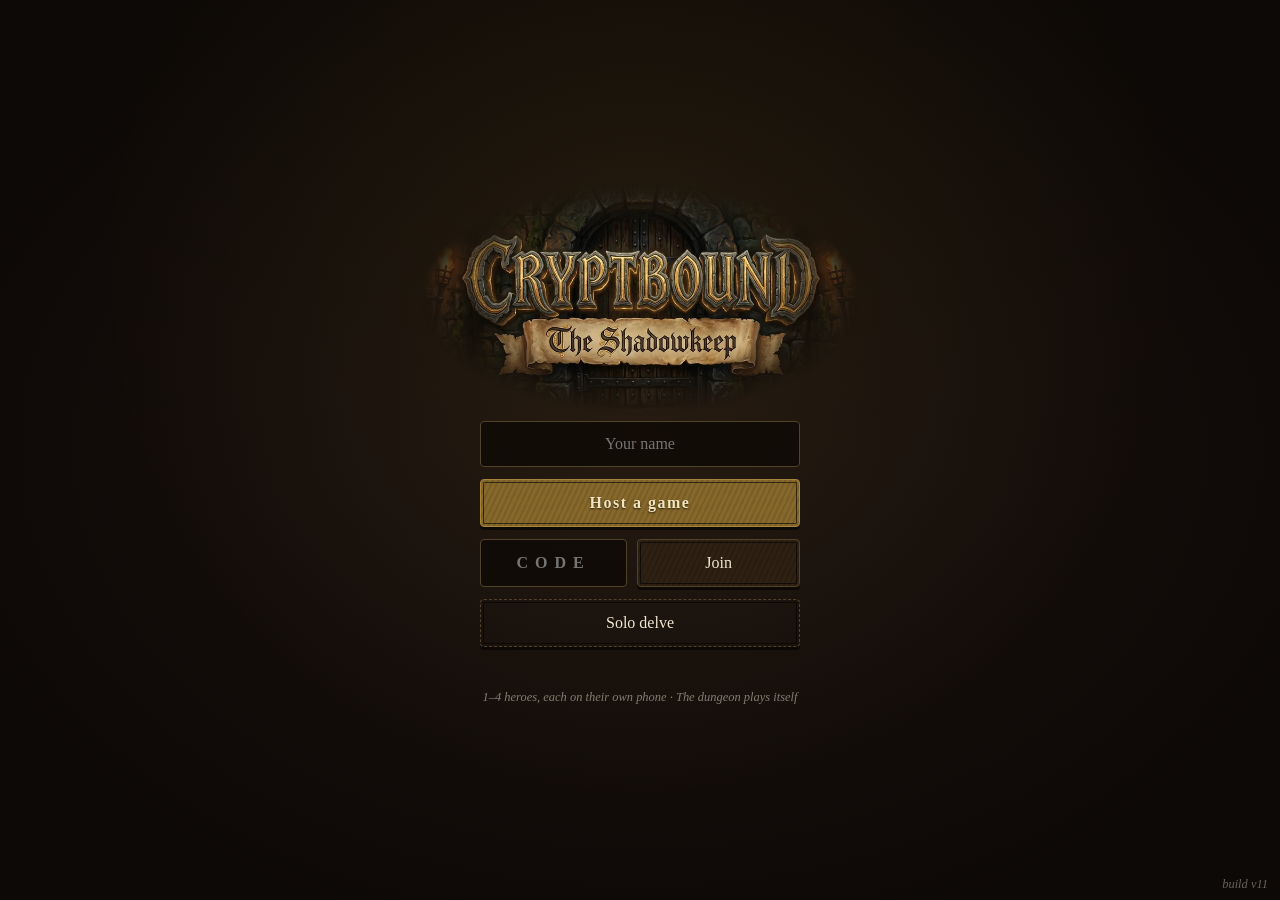
==== commit 49fb7df8: "Dice roll on a glass pane, camera rotation, pixel-art icon set (partial) - 3D dice now land on a tra" ====
--- a/index.html
+++ b/index.html
@@ -35,12 +35,12 @@
     <p id="loading-note" class="dim">Unpacking the miniatures...</p>
     <div class="home-form">
       <input id="player-name" type="text" maxlength="14" placeholder="Your name" autocomplete="off" />
-      <button id="btn-host" class="primary">🕯 Host a game</button>
+      <button id="btn-host" class="primary"><img class="btn-px" src="assets/icons/px/host.png" alt="" onerror="this.remove()" /> Host a game</button>
       <div class="join-row">
         <input id="join-code" type="text" maxlength="4" placeholder="CODE" autocomplete="off" />
         <button id="btn-join">Join</button>
       </div>
-      <button id="btn-solo" class="ghost">🗡 Solo delve</button>
+      <button id="btn-solo" class="ghost"><img class="btn-px" src="assets/icons/px/solo.png" alt="" onerror="this.remove()" /> Solo delve</button>
       <p id="home-error" class="error"></p>
     </div>
     <p class="fine-print">1–4 heroes, each on their own phone · The dungeon plays itself</p>
@@ -62,7 +62,8 @@
     <div id="turn-bar"></div>
     <div id="objective-chip"></div>
     <div id="hero-card"></div>
-    <button id="btn-center" title="Center on active hero">🎯</button>
+    <button id="btn-center" title="Center on active hero"><img class="btn-px" src="assets/icons/px/center.png" alt="" data-fb="🎯" onerror="this.replaceWith(this.dataset.fb)" /></button>
+    <button id="btn-rotate" title="Rotate camera"><img class="btn-px" src="assets/icons/px/rotate.png" alt="" data-fb="↻" onerror="this.replaceWith(this.dataset.fb)" /></button>
     <div id="game-log"></div>
     <div id="dice-tray" class="hidden"></div>
     <div id="turn-banner" class="hidden"></div>
--- a/css/style.css
+++ b/css/style.css
@@ -253,7 +253,7 @@
 #hero-card .hearts { color: var(--blood); letter-spacing: 1px; }
 #hero-card small { font-family: system-ui, sans-serif; font-size: 0.72rem; }
 
-#btn-center {
+#btn-center, #btn-rotate {
   position: absolute;
   right: 10px;
   top: calc(env(safe-area-inset-top, 0px) + 64px);
@@ -263,6 +263,7 @@
   z-index: 6;
   font-size: 1.1rem;
 }
+#btn-rotate { top: calc(env(safe-area-inset-top, 0px) + 114px); }
 
 #game-log {
   position: absolute;
@@ -315,7 +316,10 @@
   border-radius: 6px;
   font-family: system-ui, sans-serif;
 }
-.ab-icon { font-size: 1.25rem; line-height: 1; }
+.ab-icon { font-size: 1.25rem; line-height: 1; display: flex; align-items: center; justify-content: center; }
+.ab-icon img { width: 28px; height: 28px; image-rendering: pixelated; }
+.btn-px { width: 22px; height: 22px; image-rendering: pixelated; vertical-align: -4px; }
+#btn-center .btn-px, #btn-rotate .btn-px { width: 26px; height: 26px; vertical-align: middle; }
 .ab-label { font-size: 0.56rem; letter-spacing: 0.5px; text-transform: uppercase; opacity: 0.8; white-space: nowrap; }
 #action-bar button.roll {
   background:
@@ -345,7 +349,7 @@
 
 #dice-tray {
   position: absolute;
-  top: 46%; left: 50%;
+  top: 30%; left: 50%;
   transform: translate(-50%, -50%);
   background: radial-gradient(ellipse at top, #2a1c0e, #17100a);
   border: 2px solid var(--panel-border);
@@ -356,6 +360,12 @@
   pointer-events: none;
   box-shadow: 0 14px 44px rgba(0, 0, 0, 0.75), inset 0 0 24px rgba(0, 0, 0, 0.6);
   min-width: 230px;
+}
+.banner-text { font-size: 1.05rem; letter-spacing: 1px; color: var(--parchment); white-space: nowrap; }
+.banner-pop { animation: bannerPop 0.3s cubic-bezier(0.2, 1.6, 0.4, 1); }
+@keyframes bannerPop {
+  from { transform: translate(-50%, -50%) scale(0.7); opacity: 0; }
+  to { transform: translate(-50%, -50%) scale(1); opacity: 1; }
 }
 .tray-row { display: flex; align-items: center; justify-content: space-between; gap: 14px; margin: 6px 0; }
 .tray-name { font-size: 0.78rem; opacity: 0.85; font-style: italic; }
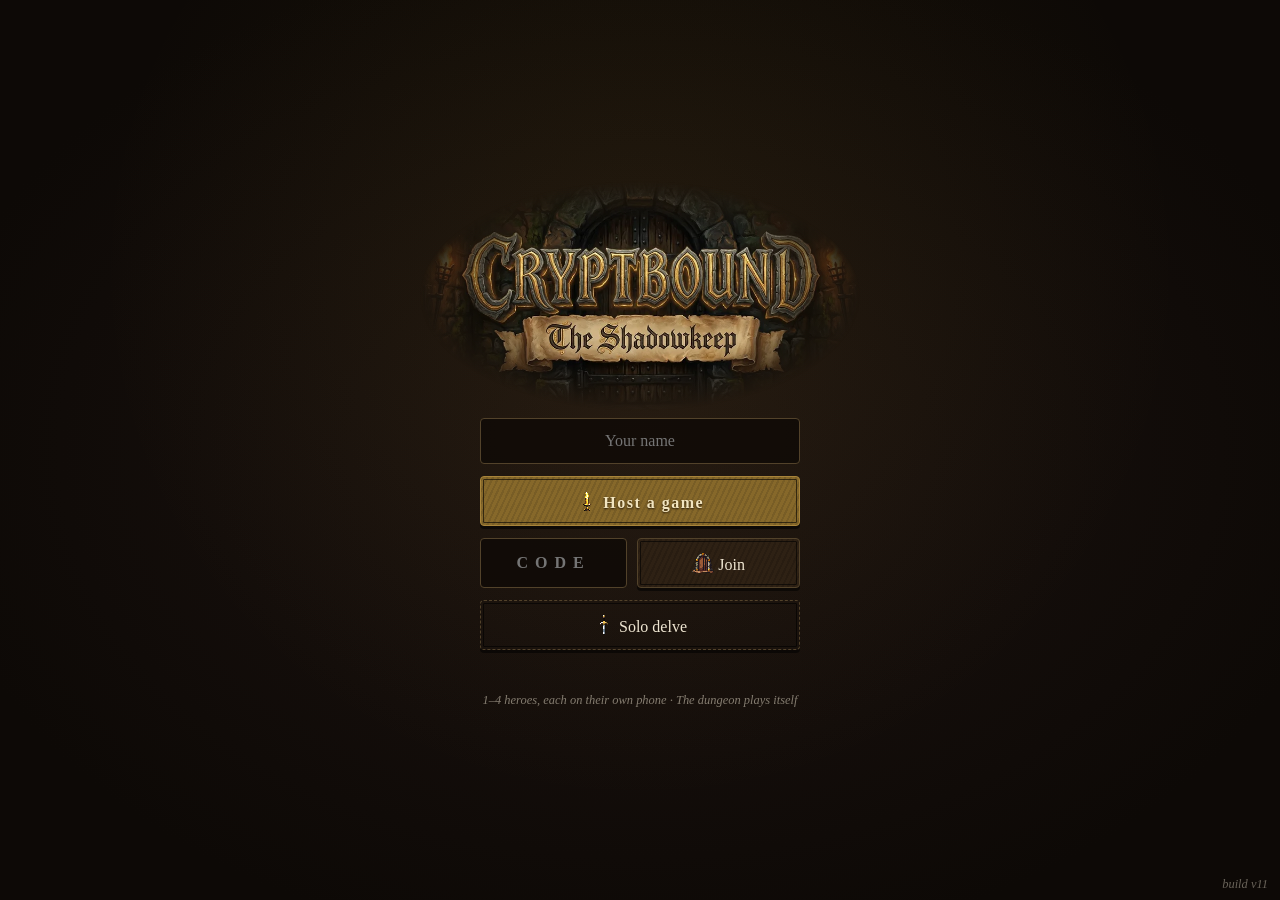
==== commit 2199071f: "Complete PixelLab icon set (16/16) and wire join button icon Co-Authored-By: Claude Fable 5 <noreply" ====
--- a/index.html
+++ b/index.html
@@ -38,7 +38,7 @@
       <button id="btn-host" class="primary"><img class="btn-px" src="assets/icons/px/host.png" alt="" onerror="this.remove()" /> Host a game</button>
       <div class="join-row">
         <input id="join-code" type="text" maxlength="4" placeholder="CODE" autocomplete="off" />
-        <button id="btn-join">Join</button>
+        <button id="btn-join"><img class="btn-px" src="assets/icons/px/join.png" alt="" onerror="this.remove()" /> Join</button>
       </div>
       <button id="btn-solo" class="ghost"><img class="btn-px" src="assets/icons/px/solo.png" alt="" onerror="this.remove()" /> Solo delve</button>
       <p id="home-error" class="error"></p>
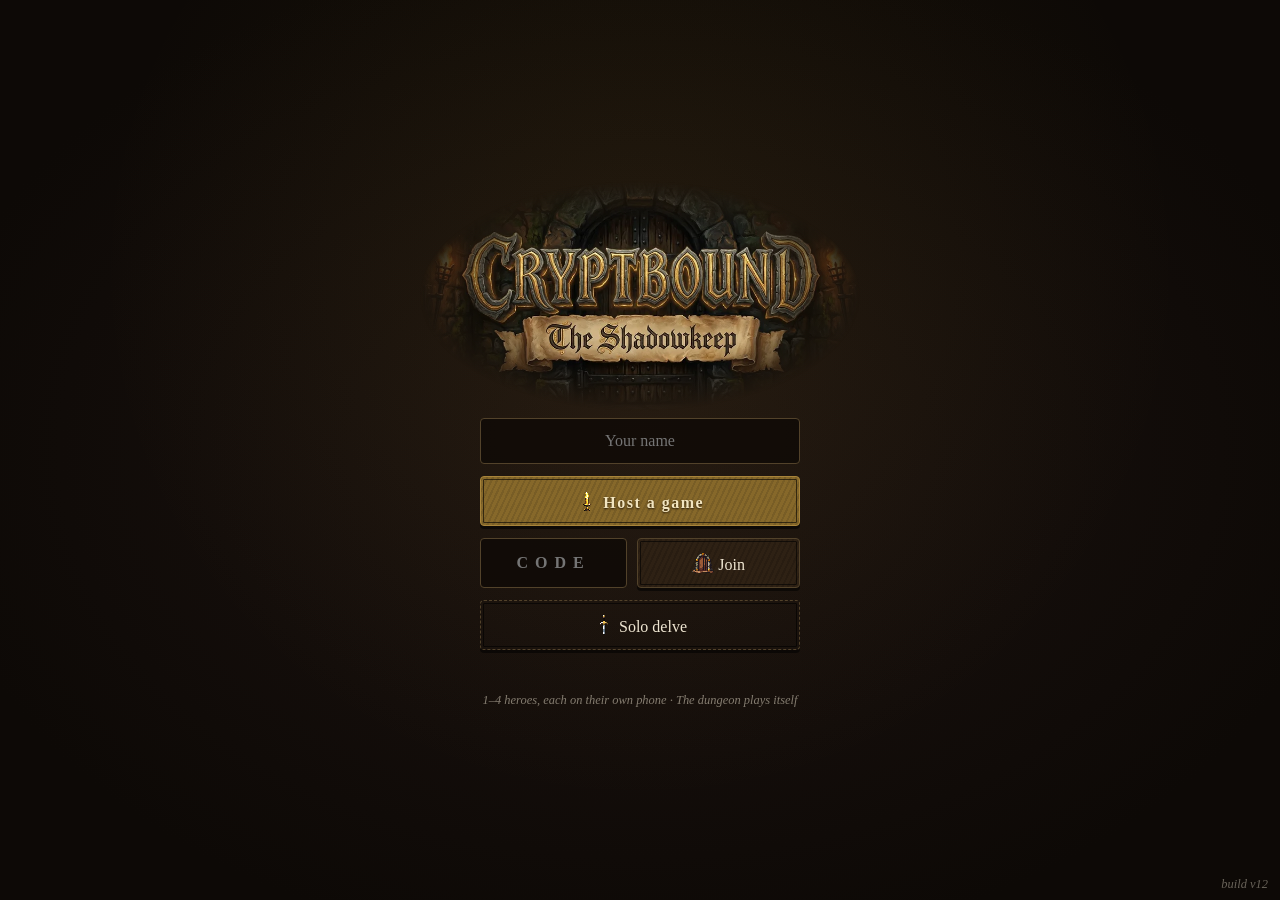
==== commit 82b8df1f: "v12: gameplay audit fixes — deferred fx rendering, skip button, honest targeting, trap-aware movemen" ====
--- a/index.html
+++ b/index.html
@@ -64,6 +64,7 @@
     <div id="hero-card"></div>
     <button id="btn-center" title="Center on active hero"><img class="btn-px" src="assets/icons/px/center.png" alt="" data-fb="🎯" onerror="this.replaceWith(this.dataset.fb)" /></button>
     <button id="btn-rotate" title="Rotate camera"><img class="btn-px" src="assets/icons/px/rotate.png" alt="" data-fb="↻" onerror="this.replaceWith(this.dataset.fb)" /></button>
+    <button id="btn-skip" class="hidden" title="Fast-forward">⏩ Skip</button>
     <div id="game-log"></div>
     <div id="dice-tray" class="hidden"></div>
     <div id="turn-banner" class="hidden"></div>
--- a/css/style.css
+++ b/css/style.css
@@ -265,6 +265,19 @@
 }
 #btn-rotate { top: calc(env(safe-area-inset-top, 0px) + 114px); }
 
+/* Fast-forward των fx (φάση τεράτων κ.λπ.) */
+#btn-skip {
+  position: absolute;
+  right: 10px;
+  top: calc(env(safe-area-inset-top, 0px) + 168px);
+  min-height: 38px;
+  padding: 6px 12px;
+  border-radius: 19px;
+  z-index: 6;
+  font-size: 0.78rem;
+  letter-spacing: 0.5px;
+}
+
 #game-log {
   position: absolute;
   bottom: calc(env(safe-area-inset-bottom, 0px) + 88px);
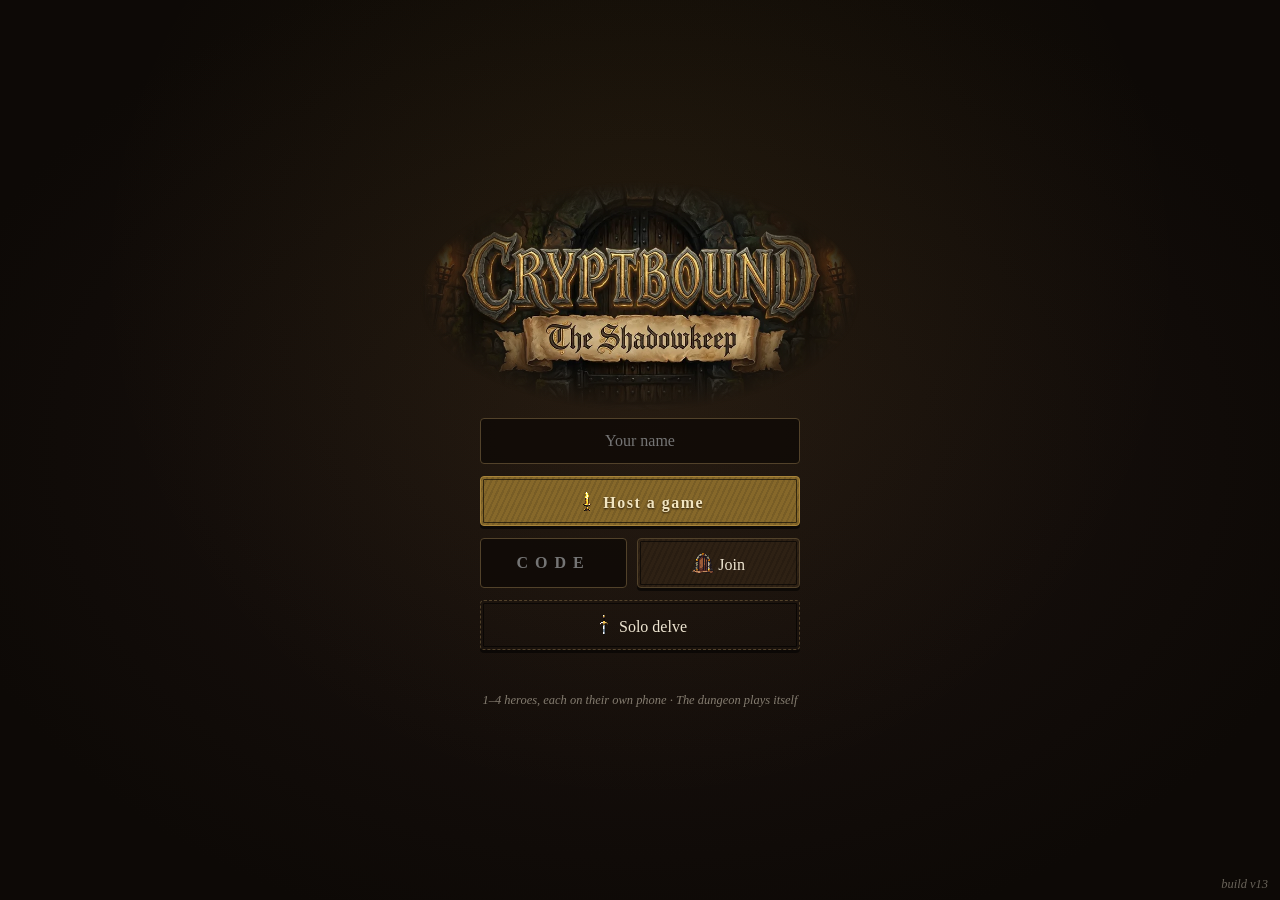
==== commit 060377e2: "Campaign 'The Long Descent': armory between quests, objective variety, quests 02-03 - data/campaign." ====
--- a/index.html
+++ b/index.html
@@ -35,6 +35,7 @@
     <p id="loading-note" class="dim">Unpacking the miniatures...</p>
     <div class="home-form">
       <input id="player-name" type="text" maxlength="14" placeholder="Your name" autocomplete="off" />
+      <button id="btn-continue" class="primary hidden">⤵ Continue campaign</button>
       <button id="btn-host" class="primary"><img class="btn-px" src="assets/icons/px/host.png" alt="" onerror="this.remove()" /> Host a game</button>
       <div class="join-row">
         <input id="join-code" type="text" maxlength="4" placeholder="CODE" autocomplete="off" />
@@ -81,6 +82,15 @@
     <button id="btn-again" class="primary">↺ Play again</button>
   </div>
 
+  <!-- Armory (μεταξύ των quests της καμπάνιας — ο host ψωνίζει για όλους) -->
+  <div id="screen-armory" class="screen parchment-bg hidden">
+    <h2 class="lobby-title">⚒ The Wayfarers' Armory</h2>
+    <p id="armory-interlude"></p>
+    <div id="armory-tabs"></div>
+    <div id="armory-items"></div>
+    <button id="btn-descend" class="primary">⬇ Descend</button>
+  </div>
+
   <div id="toast" class="hidden"></div>
 
   <script type="module" src="js/main.js"></script>
--- a/css/style.css
+++ b/css/style.css
@@ -520,7 +520,13 @@
   padding: 14px 14px calc(14px + env(safe-area-inset-bottom, 0px));
   z-index: 11;
   display: flex; flex-direction: column; gap: 8px;
+  max-height: 72vh; overflow-y: auto; /* mystic: έως 9 ξόρκια + κεφαλίδες σχολών */
   animation: sheetup 0.25s ease-out;
+}
+.sheet-header {
+  color: var(--gold-hi); opacity: 0.85;
+  font-size: 0.7rem; letter-spacing: 2.5px; text-transform: uppercase;
+  margin: 6px 2px 0; border-bottom: 1px solid var(--panel-border); padding-bottom: 3px;
 }
 @keyframes sheetup { from { transform: translateY(100%); } to { transform: none; } }
 .sheet-title { text-align: center; color: var(--gold-hi); letter-spacing: 2px; font-size: 0.85rem; margin-bottom: 4px; }
@@ -541,6 +547,50 @@
 #end-title.loss { color: #ff8a76; font-size: clamp(2.6rem, 13vw, 4rem); letter-spacing: 6px; }
 #end-stats { display: flex; flex-direction: column; gap: 6px; font-size: 0.95rem; }
 .end-hero b { color: var(--gold-hi); }
+
+/* ---------- Armory (μεταξύ των quests) ---------- */
+
+#screen-armory { justify-content: flex-start; gap: 10px; }
+#armory-interlude {
+  font-style: italic; opacity: 0.7;
+  max-width: 360px; font-size: 0.88rem; line-height: 1.5;
+}
+#armory-tabs { display: flex; gap: 8px; flex-wrap: wrap; justify-content: center; }
+.armory-tab {
+  display: flex; flex-direction: column; gap: 2px;
+  padding: 8px 14px; min-height: 44px;
+  font-size: 0.85rem;
+}
+.armory-tab small { font-size: 0.7rem; opacity: 0.75; font-family: system-ui, sans-serif; }
+.armory-tab.sel {
+  border-color: var(--gold);
+  background: linear-gradient(180deg, #5a3f1e, #3d2a12);
+  box-shadow: 0 0 12px rgba(201, 162, 39, 0.35);
+}
+.armory-tab b { color: var(--gold-hi); }
+#armory-items {
+  display: flex; flex-direction: column; gap: 8px;
+  width: min(400px, 94vw);
+  overflow-y: auto;
+  flex: 1 1 auto;
+  min-height: 0;
+  touch-action: pan-y;
+  padding: 2px;
+}
+.armory-item {
+  display: grid;
+  grid-template-columns: auto 1fr auto;
+  gap: 12px; align-items: center;
+  background: var(--panel);
+  border: 1px solid var(--panel-border);
+  border-radius: 10px;
+  padding: 10px 12px;
+  text-align: left;
+}
+.armory-item b { color: var(--gold-hi); }
+.armory-item small { display: block; opacity: 0.65; font-size: 0.72rem; font-family: system-ui, sans-serif; }
+.armory-item.owned { opacity: 0.55; }
+.ai-buy { min-height: 40px; padding: 6px 10px; font-size: 0.8rem; white-space: nowrap; }
 
 #toast {
   position: absolute;
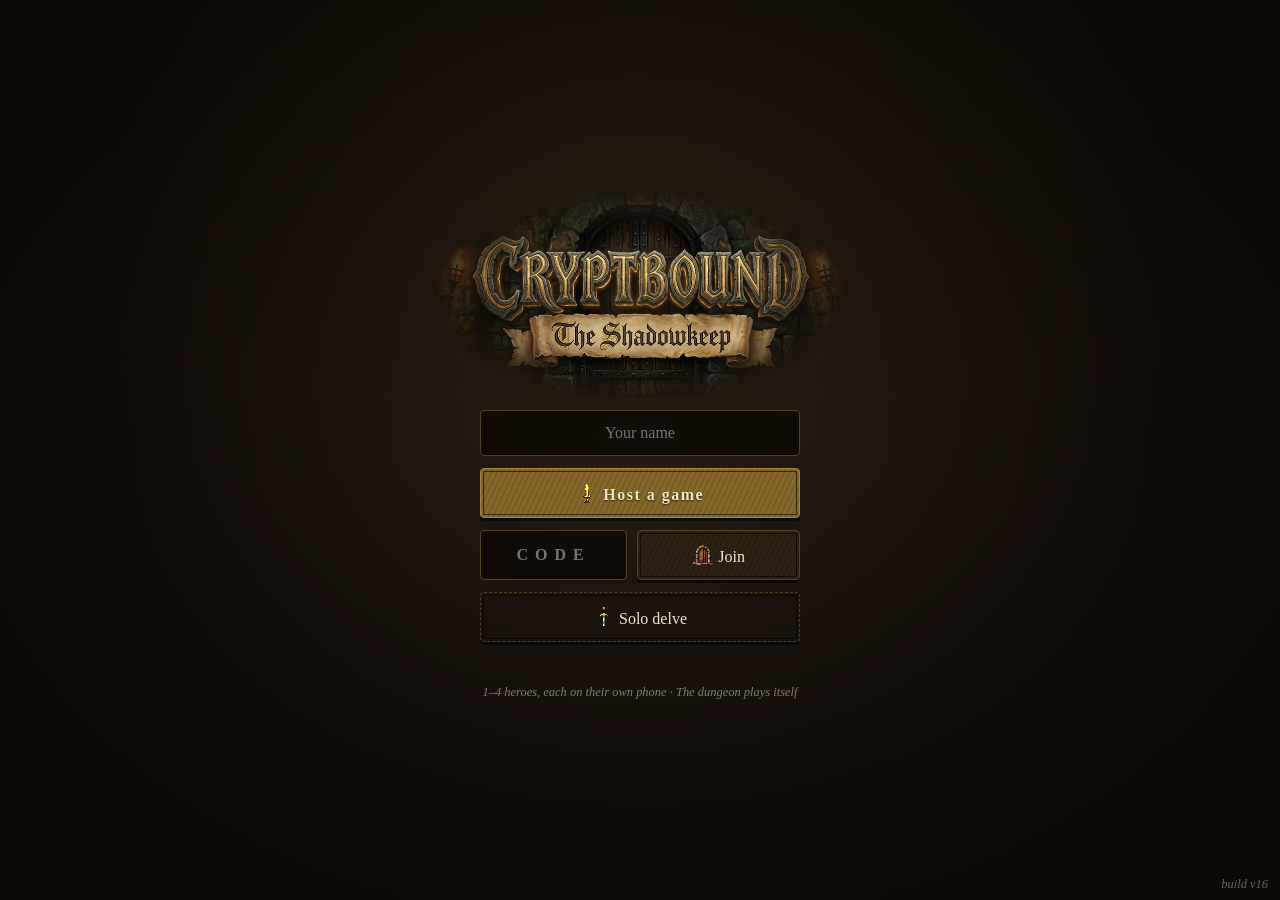
==== commit 927fefaa: "Graphics QA fixes: card art rendering, UI overflow, fog, dice placement, art regen CSS/UI (inspector" ====
--- a/index.html
+++ b/index.html
@@ -21,7 +21,7 @@
 
   <!-- Home -->
   <div id="screen-home" class="screen parchment-bg">
-    <div id="embers" aria-hidden="true">
+    <div id="embers" class="embers" aria-hidden="true">
       <span></span><span></span><span></span><span></span><span></span>
       <span></span><span></span><span></span><span></span><span></span>
     </div>
@@ -76,6 +76,10 @@
 
   <!-- End -->
   <div id="screen-end" class="screen parchment-bg">
+    <div class="embers" aria-hidden="true">
+      <span></span><span></span><span></span><span></span><span></span>
+      <span></span><span></span><span></span><span></span><span></span>
+    </div>
     <h1 id="end-title"></h1>
     <p id="end-text"></p>
     <div id="end-stats"></div>
--- a/css/style.css
+++ b/css/style.css
@@ -76,8 +76,8 @@
 .title-rule { color: var(--gold); letter-spacing: 10px; font-size: 0.9rem; opacity: 0.8; }
 
 /* Καύτρες που ανεβαίνουν στο home */
-#embers { position: absolute; inset: 0; overflow: hidden; pointer-events: none; }
-#embers span {
+.embers { position: absolute; inset: 0; overflow: hidden; pointer-events: none; }
+.embers span {
   position: absolute;
   bottom: -12px;
   width: 5px; height: 5px;
@@ -86,16 +86,16 @@
   opacity: 0;
   animation: emberRise linear infinite;
 }
-#embers span:nth-child(1)  { left: 8%;  animation-duration: 7.2s; animation-delay: 0s; }
-#embers span:nth-child(2)  { left: 18%; animation-duration: 9.5s; animation-delay: 1.4s; transform: scale(0.7); }
-#embers span:nth-child(3)  { left: 29%; animation-duration: 6.4s; animation-delay: 2.8s; }
-#embers span:nth-child(4)  { left: 41%; animation-duration: 10.5s; animation-delay: 0.9s; transform: scale(1.3); }
-#embers span:nth-child(5)  { left: 52%; animation-duration: 8.1s; animation-delay: 3.6s; transform: scale(0.6); }
-#embers span:nth-child(6)  { left: 63%; animation-duration: 7.7s; animation-delay: 1.9s; }
-#embers span:nth-child(7)  { left: 72%; animation-duration: 9.9s; animation-delay: 0.4s; transform: scale(0.8); }
-#embers span:nth-child(8)  { left: 81%; animation-duration: 6.8s; animation-delay: 2.2s; transform: scale(1.2); }
-#embers span:nth-child(9)  { left: 90%; animation-duration: 8.8s; animation-delay: 4.1s; }
-#embers span:nth-child(10) { left: 96%; animation-duration: 7.4s; animation-delay: 1.1s; transform: scale(0.7); }
+.embers span:nth-child(1)  { left: 8%;  animation-duration: 7.2s; animation-delay: 0s; }
+.embers span:nth-child(2)  { left: 18%; animation-duration: 9.5s; animation-delay: 1.4s; transform: scale(0.7); }
+.embers span:nth-child(3)  { left: 29%; animation-duration: 6.4s; animation-delay: 2.8s; }
+.embers span:nth-child(4)  { left: 41%; animation-duration: 10.5s; animation-delay: 0.9s; transform: scale(1.3); }
+.embers span:nth-child(5)  { left: 52%; animation-duration: 8.1s; animation-delay: 3.6s; transform: scale(0.6); }
+.embers span:nth-child(6)  { left: 63%; animation-duration: 7.7s; animation-delay: 1.9s; }
+.embers span:nth-child(7)  { left: 72%; animation-duration: 9.9s; animation-delay: 0.4s; transform: scale(0.8); }
+.embers span:nth-child(8)  { left: 81%; animation-duration: 6.8s; animation-delay: 2.2s; transform: scale(1.2); }
+.embers span:nth-child(9)  { left: 90%; animation-duration: 8.8s; animation-delay: 4.1s; }
+.embers span:nth-child(10) { left: 96%; animation-duration: 7.4s; animation-delay: 1.1s; transform: scale(0.7); }
 @keyframes emberRise {
   0% { transform: translateY(0); opacity: 0; }
   8% { opacity: 0.9; }
@@ -103,7 +103,11 @@
   100% { transform: translateY(-105vh) translateX(4vw); opacity: 0; }
 }
 @media (prefers-reduced-motion: reduce) {
-  #embers span, #logo-art { animation: none; }
+  .embers span, #logo-art { animation: none; }
+}
+/* Landscape: το logo δεν καταπίνει την οθόνη */
+@media (orientation: landscape) {
+  #logo-art { max-height: 28vh; width: auto; }
 }
 
 .logo {
@@ -240,6 +244,7 @@
   position: absolute;
   top: calc(env(safe-area-inset-top, 0px) + 64px);
   left: 10px;
+  max-width: calc(100% - 78px); /* να μην τρέχουν τα status chips κάτω από center/rotate */
   background: var(--panel);
   border: 1px solid var(--panel-border);
   border-radius: 10px;
@@ -287,11 +292,13 @@
   font-size: 0.8rem;
   line-height: 1.55;
   padding: 6px 12px;
-  background: linear-gradient(180deg, transparent, rgba(8, 5, 2, 0.75) 30%);
+  /* Ημιδιαφανές: το ταμπλό/loot markers διαβάζονται μέσα από το log */
+  background: rgba(20, 13, 8, 0.6);
   border-radius: 10px;
   pointer-events: none;
   z-index: 5;
   font-style: italic;
+  text-shadow: 0 1px 3px rgba(0, 0, 0, 0.9);
 }
 .log-combat { color: #ffb3a0; }
 .log-treasure { color: var(--gold-hi); }
@@ -300,6 +307,7 @@
 .log-kill { color: #a8ffc9; }
 .log-reveal { color: #a0cfff; }
 .log-intro { color: var(--parchment); }
+.log-dm { color: #d8c48a; font-style: italic; } /* η φωνή του Φύλακα (🕯) */
 #game-log div:last-child { animation: logIn 0.35s ease both; }
 @keyframes logIn { from { opacity: 0; transform: translateY(5px); } to { opacity: 1; transform: none; } }
 
@@ -333,7 +341,14 @@
 .ab-icon img { width: 28px; height: 28px; image-rendering: pixelated; }
 .btn-px { width: 22px; height: 22px; image-rendering: pixelated; vertical-align: -4px; }
 #btn-center .btn-px, #btn-rotate .btn-px { width: 26px; height: 26px; vertical-align: middle; }
-.ab-label { font-size: 0.56rem; letter-spacing: 0.5px; text-transform: uppercase; opacity: 0.8; white-space: nowrap; }
+.ab-label {
+  font-size: 0.56rem; letter-spacing: 0.5px; text-transform: uppercase; opacity: 0.8;
+  white-space: nowrap;
+  max-width: 100%; overflow: hidden; text-overflow: ellipsis; /* 8 κουμπιά: όχι επικάλυψη */
+}
+@media (max-width: 380px) {
+  .ab-label { font-size: 0.5rem; letter-spacing: 0.2px; }
+}
 #action-bar button.roll {
   background:
     repeating-linear-gradient(115deg, rgba(0, 0, 0, 0.1) 0 2px, transparent 2px 5px),
@@ -374,7 +389,14 @@
   box-shadow: 0 14px 44px rgba(0, 0, 0, 0.75), inset 0 0 24px rgba(0, 0, 0, 0.6);
   min-width: 230px;
 }
-.banner-text { font-size: 1.05rem; letter-spacing: 1px; color: var(--parchment); white-space: nowrap; }
+/* Οι ατάκες του DM ξεπερνούν εύκολα το πλάτος κινητού — τυλίγουμε αντί να κόβουμε */
+.banner-text {
+  font-size: 1.05rem; letter-spacing: 1px; color: var(--parchment);
+  white-space: normal;
+  max-width: min(82vw, 340px);
+  line-height: 1.4;
+  text-wrap: balance;
+}
 .banner-pop { animation: bannerPop 0.3s cubic-bezier(0.2, 1.6, 0.4, 1); }
 @keyframes bannerPop {
   from { transform: translate(-50%, -50%) scale(0.7); opacity: 0; }
@@ -484,7 +506,9 @@
   background-position: center;
   font-size: 3.4rem;
 }
-.tcard-back[style*="background-image"] { font-size: 0; }
+/* Zoom στο πλέγμα της ζωγραφιάς: το asset είναι «κάρτα πάνω σε τραπέζι» —
+   κόβουμε το τραπέζι και κρατάμε μόνο το σώμα της κάρτας */
+.tcard-back[style*="background-image"] { font-size: 0; background-size: 170%; background-position: 50% 45%; }
 .tcard-front {
   transform: rotateY(180deg);
   background: linear-gradient(170deg, #efe3c4, #cbb98e);
@@ -505,8 +529,23 @@
   color: #2c1d08;
   text-shadow: 0 1px 0 #fff8;
 }
-.tcard.hazard .tcard-front, .tcard.monster .tcard-front { background: linear-gradient(170deg, #e0bfb2, #b98e83); }
-.tcard.special .tcard-front { background: linear-gradient(170deg, #f5e6b8, #d9bd6d); }
+/* ΠΡΟΣΟΧΗ: το shorthand `background:` μηδενίζει size/position από το .tcard-front —
+   τα ξαναδηλώνουμε, αλλιώς η ζωγραφιά της κάρτας δείχνει μόνο την πάνω-αριστερή γωνία */
+.tcard.hazard .tcard-front, .tcard.monster .tcard-front {
+  background: linear-gradient(170deg, #e0bfb2, #b98e83);
+  background-size: cover;
+  background-position: center;
+}
+.tcard.special .tcard-front {
+  background: linear-gradient(170deg, #f5e6b8, #d9bd6d);
+  background-size: cover;
+  background-position: center;
+}
+.tcard.lore .tcard-front {
+  background: linear-gradient(170deg, #d8cec0, #a2917e);
+  background-size: cover;
+  background-position: center;
+}
 
 /* ---------- Bottom sheet (spells) ---------- */
 
@@ -514,7 +553,7 @@
   position: absolute;
   left: 0; right: 0;
   bottom: 0;
-  background: var(--panel);
+  background: #1a110a; /* αδιαφανές: το ταμπλό από πίσω έκανε τη λίστα δυσανάγνωστη */
   border-top: 2px solid var(--panel-border);
   border-radius: 18px 18px 0 0;
   padding: 14px 14px calc(14px + env(safe-area-inset-bottom, 0px));
@@ -523,6 +562,10 @@
   max-height: 72vh; overflow-y: auto; /* mystic: έως 9 ξόρκια + κεφαλίδες σχολών */
   animation: sheetup 0.25s ease-out;
 }
+/* Τα flex children ΔΕΝ συμπιέζονται — αλλιώς 9 ξόρκια στριμώχνονται/επικαλύπτονται */
+#bottom-sheet .sheet-item,
+#bottom-sheet .sheet-header,
+#bottom-sheet .sheet-title { flex-shrink: 0; }
 .sheet-header {
   color: var(--gold-hi); opacity: 0.85;
   font-size: 0.7rem; letter-spacing: 2.5px; text-transform: uppercase;
@@ -545,8 +588,18 @@
 
 #end-title.win { color: var(--gold-hi); text-shadow: 0 0 34px rgba(201, 162, 39, 0.6); font-size: clamp(2.6rem, 13vw, 4rem); letter-spacing: 6px; }
 #end-title.loss { color: #ff8a76; font-size: clamp(2.6rem, 13vw, 4rem); letter-spacing: 6px; }
-#end-stats { display: flex; flex-direction: column; gap: 6px; font-size: 0.95rem; }
+#end-title, #end-text, #end-stats, #btn-again { position: relative; z-index: 1; } /* πάνω από τις καύτρες */
+#end-stats { display: flex; flex-direction: column; gap: 8px; font-size: 0.95rem; }
+.end-hero { display: flex; align-items: center; gap: 10px; text-align: left; }
 .end-hero b { color: var(--gold-hi); }
+.end-portrait {
+  width: 44px; height: 44px;
+  border-radius: 8px;
+  object-fit: cover;
+  border: 1px solid var(--panel-border);
+  box-shadow: 0 2px 8px rgba(0, 0, 0, 0.6);
+}
+.end-hero.dead .end-portrait { filter: grayscale(0.9) brightness(0.7); }
 
 /* ---------- Armory (μεταξύ των quests) ---------- */
 
@@ -588,13 +641,14 @@
   text-align: left;
 }
 .armory-item b { color: var(--gold-hi); }
+.ai-icon { width: 34px; height: 34px; image-rendering: pixelated; display: block; }
 .armory-item small { display: block; opacity: 0.65; font-size: 0.72rem; font-family: system-ui, sans-serif; }
 .armory-item.owned { opacity: 0.55; }
 .ai-buy { min-height: 40px; padding: 6px 10px; font-size: 0.8rem; white-space: nowrap; }
 
 #toast {
   position: absolute;
-  top: calc(env(safe-area-inset-top, 0px) + 92px);
+  top: calc(env(safe-area-inset-top, 0px) + 150px); /* κάτω από το hero card — όχι επικάλυψη */
   left: 50%; transform: translateX(-50%);
   background: var(--panel);
   border: 1px solid var(--panel-border);
